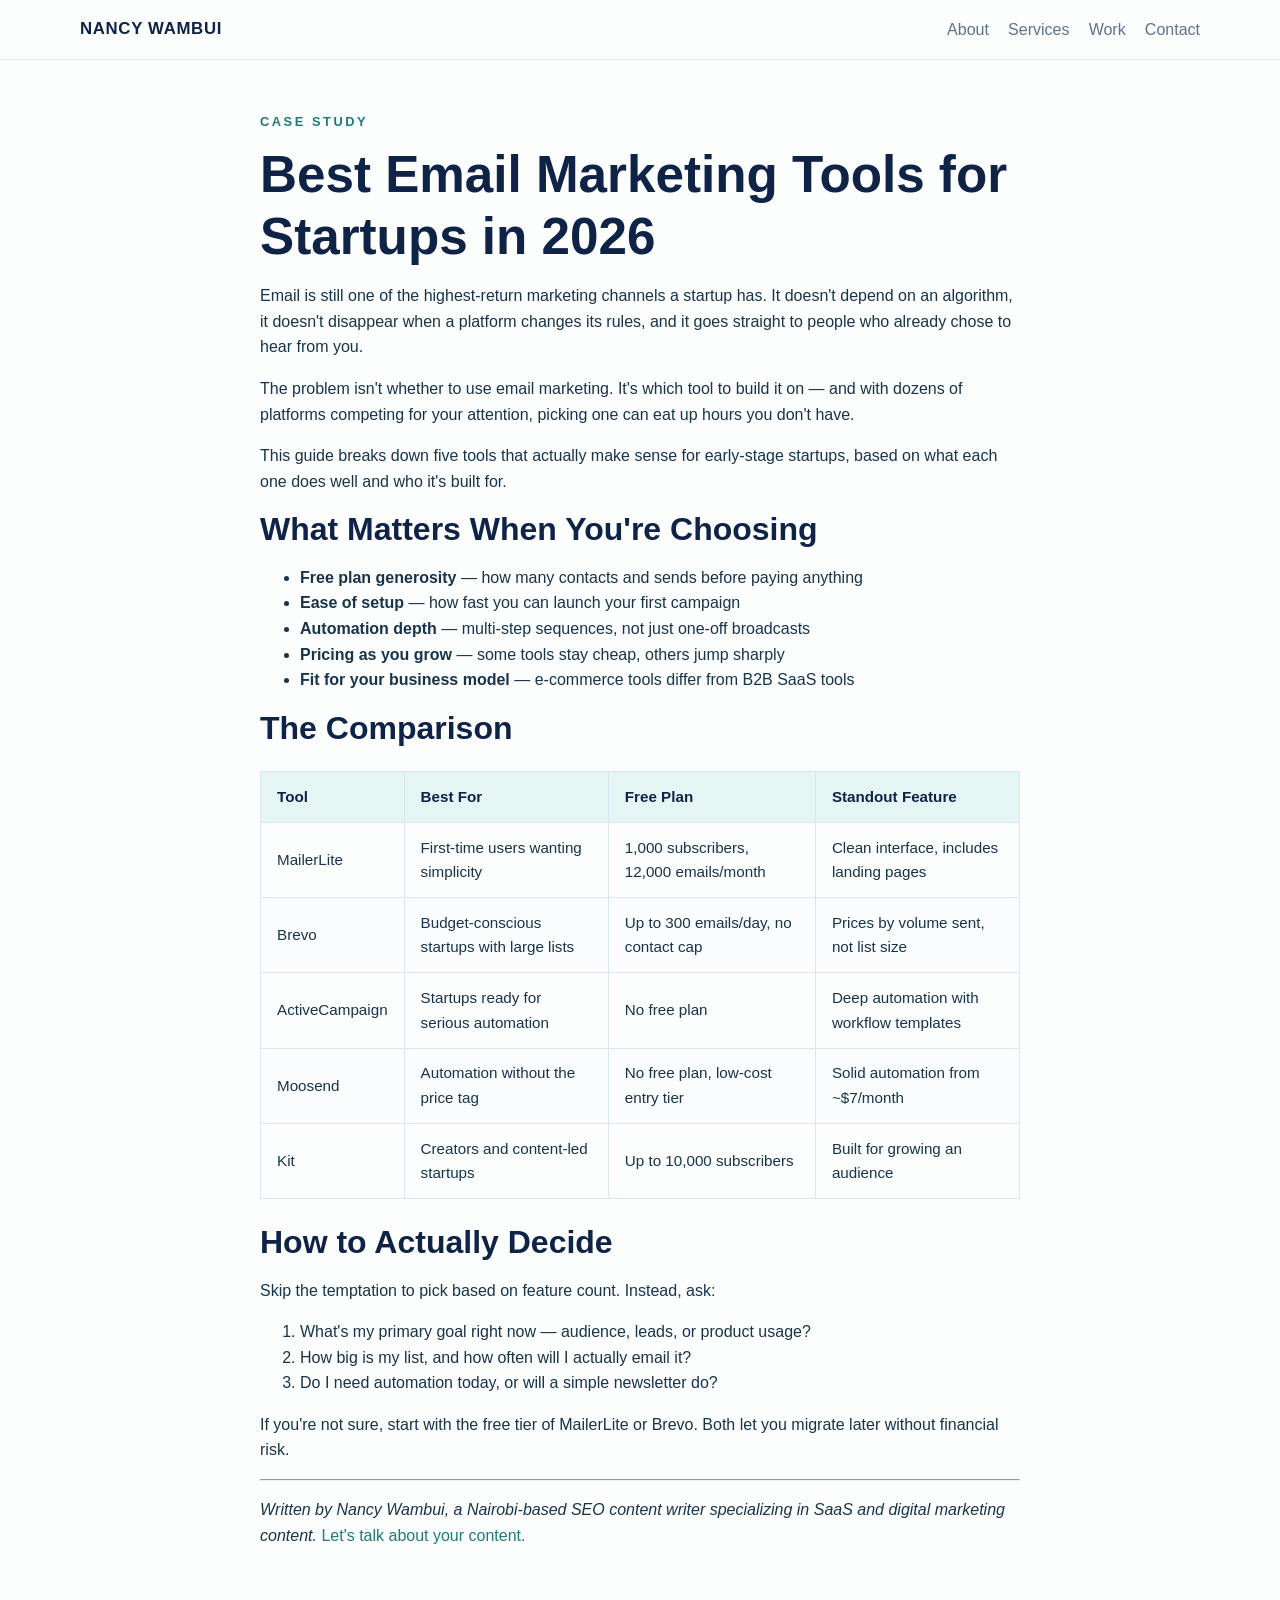
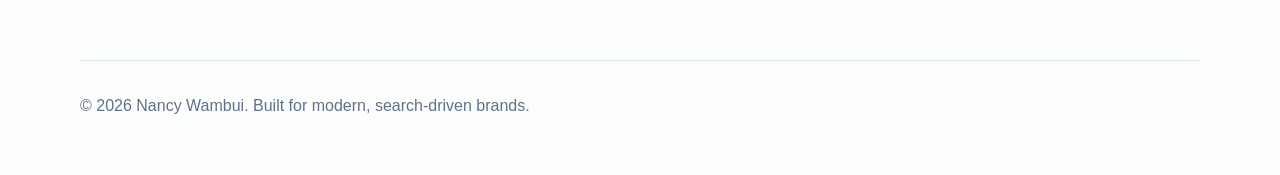
==== article-email-marketing-tools.html @ ebf5d417 "article-email-marketing-tools.html" ====
<!DOCTYPE html>
<html lang="en">
  <head>
    <meta charset="UTF-8" />
    <meta name="viewport" content="width=device-width, initial-scale=1.0" />
    <meta
      name="description"
      content="A comparison of 5 email marketing tools for startups in 2026 — MailerLite, Brevo, ActiveCampaign, Moosend, and Kit — by Nancy Wambui."
    />
    <title>Best Email Marketing Tools for Startups in 2026 | Nancy Wambui</title>
    <meta name="theme-color" content="#0f2347" />
    <link rel="stylesheet" href="styles.css" />
    <link rel="canonical" href="https://yourdomain.com/article-email-marketing-tools.html" />
  </head>
  <body>
    <a class="skip-link" href="#main-content">Skip to content</a>

    <header class="site-header">
      <div class="container nav-bar">
        <a class="brand" href="index.html">Nancy Wambui</a>
        <nav class="site-nav" aria-label="Primary navigation">
          <a href="index.html#about">About</a>
          <a href="index.html#services">Services</a>
          <a href="index.html#portfolio">Work</a>
          <a href="index.html#contact">Contact</a>
        </nav>
      </div>
    </header>

    <main id="main-content">
      <section class="section" style="padding-top: 3rem;">
        <div class="container" style="max-width: 760px;">
          <p class="eyebrow">Case study</p>
          <h1>Best Email Marketing Tools for Startups in 2026</h1>

          <p>
            Email is still one of the highest-return marketing channels a startup has. It doesn't depend on an algorithm, it doesn't disappear when a platform changes its rules, and it goes straight to people who already chose to hear from you.
          </p>
          <p>
            The problem isn't whether to use email marketing. It's which tool to build it on — and with dozens of platforms competing for your attention, picking one can eat up hours you don't have.
          </p>
          <p>This guide breaks down five tools that actually make sense for early-stage startups, based on what each one does well and who it's built for.</p>

          <h2>What Matters When You're Choosing</h2>
          <ul>
            <li><strong>Free plan generosity</strong> — how many contacts and sends before paying anything</li>
            <li><strong>Ease of setup</strong> — how fast you can launch your first campaign</li>
            <li><strong>Automation depth</strong> — multi-step sequences, not just one-off broadcasts</li>
            <li><strong>Pricing as you grow</strong> — some tools stay cheap, others jump sharply</li>
            <li><strong>Fit for your business model</strong> — e-commerce tools differ from B2B SaaS tools</li>
          </ul>

          <h2>The Comparison</h2>
          <div class="table-wrap">
            <table class="compare-table">
              <thead>
                <tr>
                  <th>Tool</th>
                  <th>Best For</th>
                  <th>Free Plan</th>
                  <th>Standout Feature</th>
                </tr>
              </thead>
              <tbody>
                <tr>
                  <td>MailerLite</td>
                  <td>First-time users wanting simplicity</td>
                  <td>1,000 subscribers, 12,000 emails/month</td>
                  <td>Clean interface, includes landing pages</td>
                </tr>
                <tr>
                  <td>Brevo</td>
                  <td>Budget-conscious startups with large lists</td>
                  <td>Up to 300 emails/day, no contact cap</td>
                  <td>Prices by volume sent, not list size</td>
                </tr>
                <tr>
                  <td>ActiveCampaign</td>
                  <td>Startups ready for serious automation</td>
                  <td>No free plan</td>
                  <td>Deep automation with workflow templates</td>
                </tr>
                <tr>
                  <td>Moosend</td>
                  <td>Automation without the price tag</td>
                  <td>No free plan, low-cost entry tier</td>
                  <td>Solid automation from ~$7/month</td>
                </tr>
                <tr>
                  <td>Kit</td>
                  <td>Creators and content-led startups</td>
                  <td>Up to 10,000 subscribers</td>
                  <td>Built for growing an audience</td>
                </tr>
              </tbody>
            </table>
          </div>

          <h2>How to Actually Decide</h2>
          <p>Skip the temptation to pick based on feature count. Instead, ask:</p>
          <ol>
            <li>What's my primary goal right now — audience, leads, or product usage?</li>
            <li>How big is my list, and how often will I actually email it?</li>
            <li>Do I need automation today, or will a simple newsletter do?</li>
          </ol>
          <p>If you're not sure, start with the free tier of MailerLite or Brevo. Both let you migrate later without financial risk.</p>

          <hr />
          <p>
            <em>Written by Nancy Wambui, a Nairobi-based SEO content writer specializing in SaaS and digital marketing content.</em>
            <a href="index.html#contact">Let's talk about your content.</a>
          </p>
        </div>
      </section>
    </main>

    <footer class="site-footer">
      <div class="container footer-row">
        <p>© 2026 Nancy Wambui. Built for modern, search-driven brands.</p>
      </div>
    </footer>
  </body>
</html>
---- styles.css ----
:root {
  --navy: #0f2347;
  --navy-deep: #091726;
  --teal: #1f7a7d;
  --teal-soft: #e4f5f4;
  --coral: #ff7f6b;
  --coral-soft: #fff0eb;
  --text: #18344b;
  --muted: #5e7389;
  --border: #dce6ee;
  --bg: #fcfdfd;
  --shadow: 0 20px 45px rgba(15, 35, 71, 0.08);
}

* {
  box-sizing: border-box;
}

html {
  scroll-behavior: smooth;
}

body {
  margin: 0;
  font-family: Inter, "Segoe UI", Roboto, Helvetica, Arial, sans-serif;
  color: var(--text);
  background: var(--bg);
  line-height: 1.6;
}

a {
  color: var(--teal);
  text-decoration: none;
}

img {
  max-width: 100%;
  display: block;
}

.skip-link {
  position: absolute;
  left: -999px;
  top: 0;
}

.skip-link:focus {
  left: 1rem;
  top: 1rem;
  z-index: 1000;
  background: var(--navy);
  color: white;
  padding: 0.75rem 1rem;
}

.container {
  width: min(1120px, calc(100% - 2rem));
  margin: 0 auto;
}

.site-header {
  position: sticky;
  top: 0;
  z-index: 10;
  background: rgba(252, 253, 253, 0.92);
  backdrop-filter: blur(10px);
  border-bottom: 1px solid rgba(220, 230, 238, 0.8);
}

.nav-bar {
  display: flex;
  align-items: center;
  justify-content: space-between;
  padding: 1rem 0;
}

.brand {
  font-size: 1.05rem;
  font-weight: 700;
  letter-spacing: 0.04em;
  text-transform: uppercase;
  color: var(--navy);
}

.site-nav {
  display: flex;
  gap: 1.2rem;
  flex-wrap: wrap;
}

.site-nav a {
  color: var(--muted);
  font-weight: 500;
}

.site-nav a:hover,
.site-nav a:focus-visible {
  color: var(--teal);
}

.hero {
  padding: 5rem 0 4rem;
  background: linear-gradient(135deg, #ffffff 0%, var(--teal-soft) 100%);
}

.hero-grid,
.about-grid,
.contact-grid {
  display: grid;
  gap: 2rem;
  align-items: center;
}

.hero-grid {
  grid-template-columns: 1.1fr 0.9fr;
}

.eyebrow {
  display: inline-block;
  margin: 0 0 0.75rem;
  font-size: 0.8rem;
  letter-spacing: 0.2em;
  text-transform: uppercase;
  color: var(--teal);
  font-weight: 700;
}

h1,
h2,
h3 {
  line-height: 1.2;
  color: var(--navy);
  margin-top: 0;
}

h1 {
  font-size: clamp(2.2rem, 4vw, 3.4rem);
  margin-bottom: 1rem;
}

h2 {
  font-size: clamp(1.6rem, 2.5vw, 2.2rem);
  margin-bottom: 0.75rem;
}

.hero-text,
.section-heading p,
.about-grid p,
.info-card p,
.case-card p,
.contact-grid p {
  color: var(--muted);
  font-size: 1.02rem;
}

.button {
  display: inline-block;
  padding: 0.8rem 1.2rem;
  border-radius: 999px;
  font-weight: 600;
  transition: transform 160ms ease, box-shadow 160ms ease;
}

.button:hover,
.button:focus-visible {
  transform: translateY(-1px);
}

.button-primary {
  background: var(--coral);
  color: white;
  box-shadow: 0 10px 25px rgba(255, 127, 107, 0.25);
}

.hero-visual {
  padding: 1rem;
  border-radius: 2rem;
  background: white;
  box-shadow: var(--shadow);
}

.section {
  padding: 4.5rem 0;
}

.section-alt {
  background: #f8fbfc;
}

.section-heading {
  max-width: 700px;
  margin-bottom: 2rem;
}

.about-grid {
  grid-template-columns: 1.2fr 0.8fr;
}

.about-card,
.info-card,
.case-card,
.contact-form {
  background: white;
  border: 1px solid var(--border);
  border-radius: 1.2rem;
  box-shadow: var(--shadow);
}

.about-card,
.info-card,
.case-card {
  padding: 1.5rem;
}

.card-grid {
  display: grid;
  grid-template-columns: repeat(2, minmax(0, 1fr));
  gap: 1.25rem;
}

.case-card a {
  font-weight: 600;
}

.contact-grid {
  grid-template-columns: 0.95fr 1.05fr;
}

.contact-form {
  padding: 1.5rem;
  display: flex;
  flex-direction: column;
  gap: 0.7rem;
}

label {
  font-weight: 600;
  color: var(--navy);
}

input,
textarea {
  border: 1px solid var(--border);
  border-radius: 0.8rem;
  padding: 0.8rem 0.9rem;
  font: inherit;
  color: var(--text);
  background: #fff;
}

input:focus,
textarea:focus {
  outline: 2px solid rgba(31, 122, 125, 0.2);
  border-color: var(--teal);
}

.social-links {
  display: flex;
  gap: 1rem;
  padding: 0;
  list-style: none;
  margin: 1rem 0 0;
}

.site-footer {
  padding: 1.5rem 0 2.5rem;
  color: var(--muted);
}

.footer-row {
  border-top: 1px solid var(--border);
  padding-top: 1rem;
}

.table-wrap {
  overflow-x: auto;
  margin: 1.5rem 0;
}

.compare-table {
  width: 100%;
  border-collapse: collapse;
  font-size: 0.95rem;
}

.compare-table th,
.compare-table td {
  padding: 0.8rem 1rem;
  border: 1px solid var(--border);
  text-align: left;
}

.compare-table th {
  background: var(--teal-soft);
  color: var(--navy);
}

.compare-table tbody tr:nth-child(even) {
  background: #fafcfd;
}

@media (max-width: 800px) {
  .hero-grid,
  .about-grid,
  .contact-grid,
  .card-grid {
    grid-template-columns: 1fr;
  }

  .hero {
    padding-top: 3.5rem;
  }
}

@media (max-width: 600px) {
  .nav-bar {
    flex-direction: column;
    align-items: flex-start;
    gap: 0.75rem;
  }

  .site-nav {
    gap: 0.8rem;
  }

  .hero {
    padding: 3rem 0 3rem;
  }

  .section {
    padding: 3.5rem 0;
  }
}
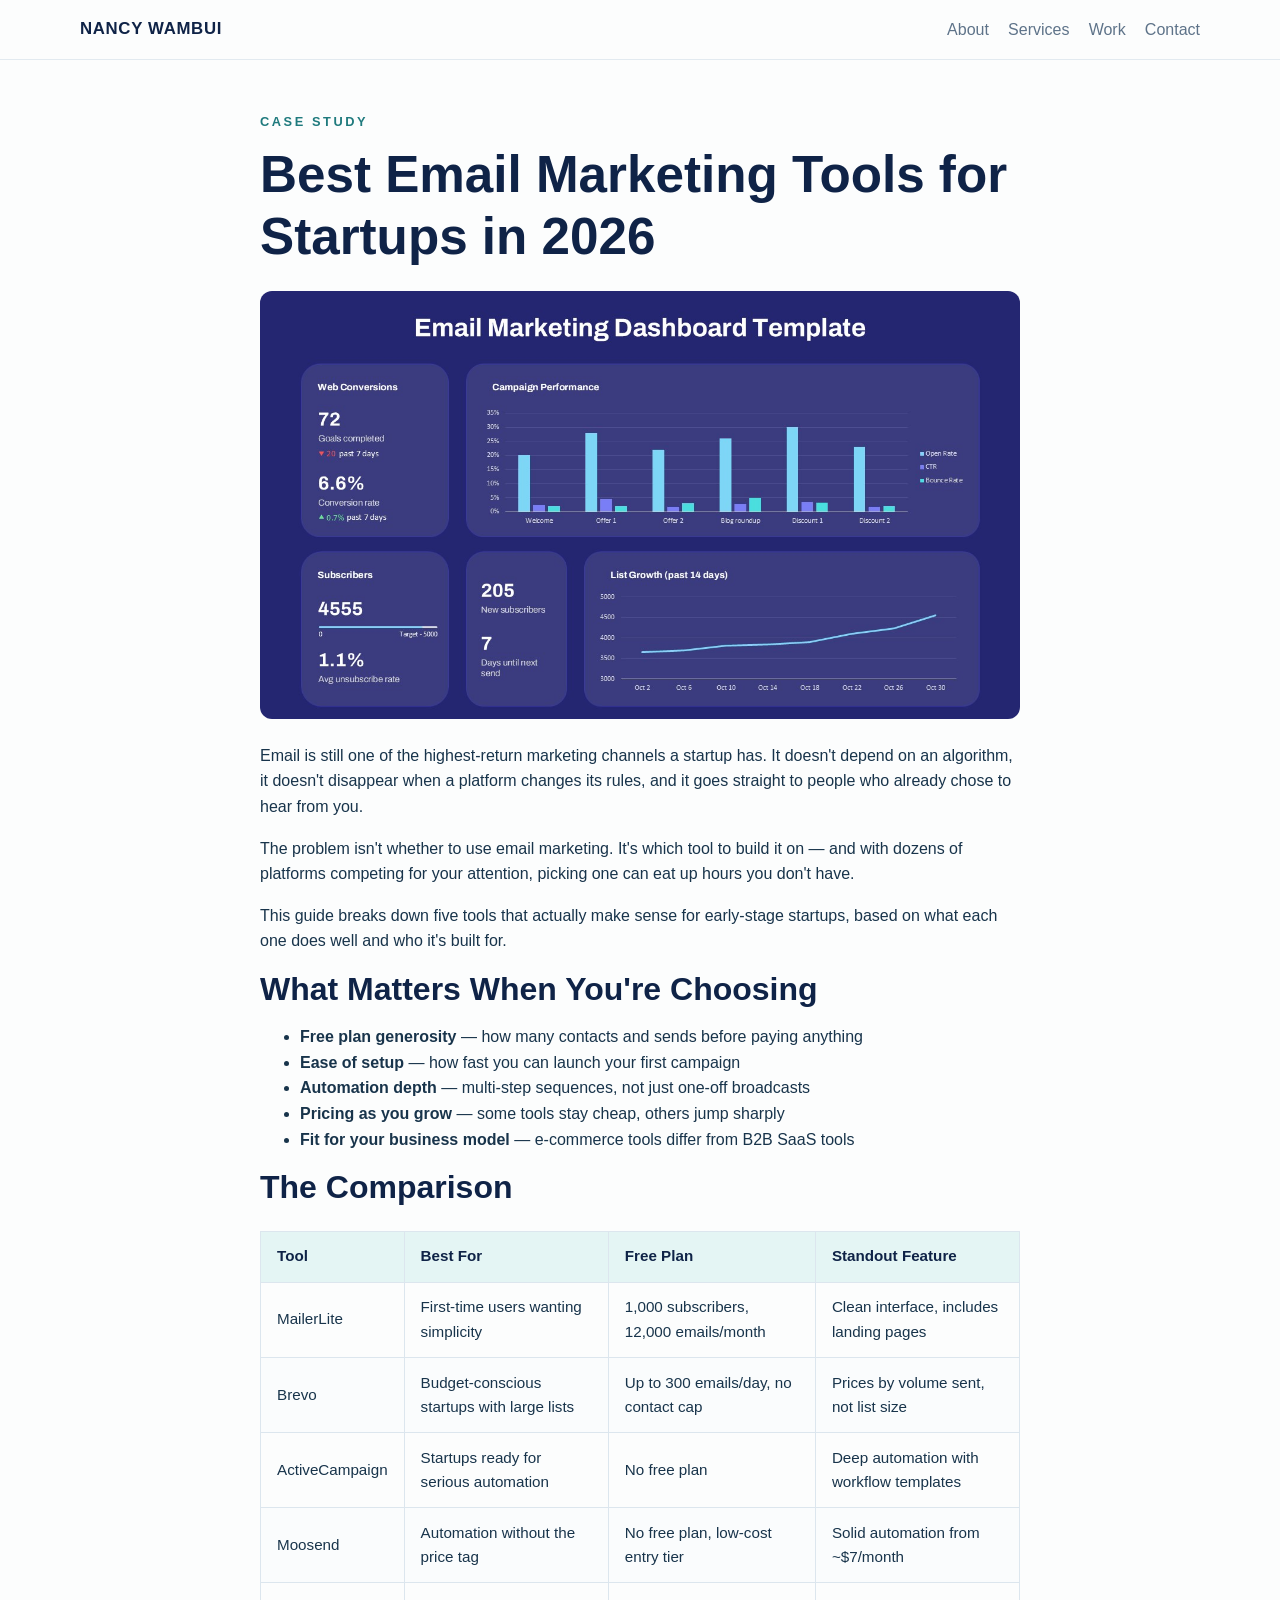
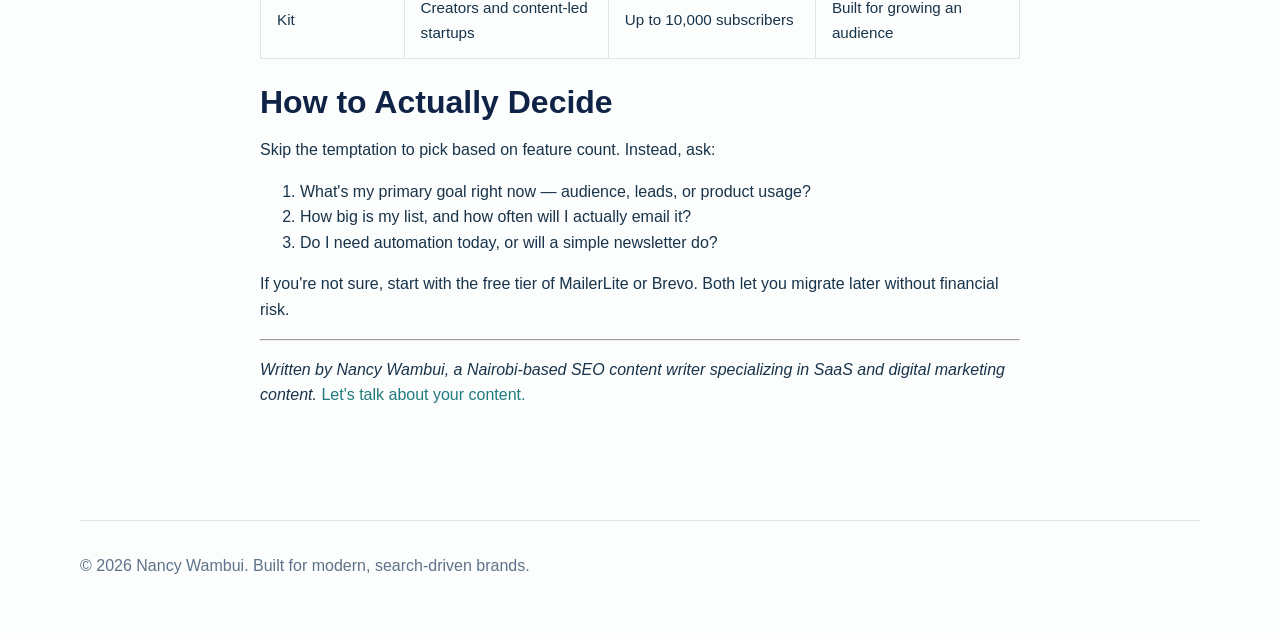
==== commit 72aae642: "link image" ====
--- a/article-email-marketing-tools.html
+++ b/article-email-marketing-tools.html
@@ -7,10 +7,20 @@
       name="description"
       content="A comparison of 5 email marketing tools for startups in 2026 — MailerLite, Brevo, ActiveCampaign, Moosend, and Kit — by Nancy Wambui."
     />
+    <meta property="og:title" content="Best Email Marketing Tools for Startups in 2026" />
+    <meta property="og:description" content="A comparison of 5 email marketing tools for startups in 2026 — MailerLite, Brevo, ActiveCampaign, Moosend, and Kit — by Nancy Wambui." />
+    <meta property="og:type" content="article" />
+    <meta property="og:url" content="https://missynancy.github.io/Portfolio/article-email-marketing-tools.html" />
+    <meta property="og:image" content="https://missynancy.github.io/Portfolio/assets/Email.jpg" />
+<meta name="twitter:image" content="https://missynancy.github.io/Portfolio/assets/Email.jpg" />
+    <meta name="twitter:card" content="summary_large_image" />
+    <meta name="twitter:title" content="Best Email Marketing Tools for Startups in 2026" />
+    <meta name="twitter:description" content="A comparison of 5 email marketing tools for startups in 2026 — MailerLite, Brevo, ActiveCampaign, Moosend, and Kit — by Nancy Wambui." />
+    <meta name="twitter:image" content="https://missynancy.github.io/Portfolio/assets/me2.jpg" />
     <title>Best Email Marketing Tools for Startups in 2026 | Nancy Wambui</title>
     <meta name="theme-color" content="#0f2347" />
     <link rel="stylesheet" href="styles.css" />
-    <link rel="canonical" href="https://yourdomain.com/article-email-marketing-tools.html" />
+    <link rel="canonical" href="https://missynancy.github.io/Portfolio/article-email-marketing-tools.html" />
   </head>
   <body>
     <a class="skip-link" href="#main-content">Skip to content</a>
@@ -32,6 +42,7 @@
         <div class="container" style="max-width: 760px;">
           <p class="eyebrow">Case study</p>
           <h1>Best Email Marketing Tools for Startups in 2026</h1>
+          <img src="assets/Email.jpg" alt="Email marketing dashboard illustration for startups" style="width:100%; border-radius: 12px; margin: 1.5rem 0; display:block;" />
 
           <p>
             Email is still one of the highest-return marketing channels a startup has. It doesn't depend on an algorithm, it doesn't disappear when a platform changes its rules, and it goes straight to people who already chose to hear from you.
--- a/styles.css
+++ b/styles.css
@@ -220,6 +220,8 @@
 
 .case-card a {
   font-weight: 600;
+  margin-right: 1rem;
+  display: inline-block;
 }
 
 .contact-grid {
@@ -331,3 +333,79 @@
     padding: 3.5rem 0;
   }
 }
+
+/* ---------------------------------------------
+   Article / case study body content
+   Scoped to .article-body so it only affects
+   long-form pages (case studies, blog articles)
+   and never touches the homepage sections above.
+--------------------------------------------- */
+
+.article-body {
+  max-width: 760px;
+}
+
+.article-body h1 {
+  margin-bottom: 1.5rem;
+}
+
+.article-body h2 {
+  margin-top: 2.5rem;
+  margin-bottom: 0.75rem;
+}
+
+.article-body h2:first-of-type {
+  margin-top: 2rem;
+}
+
+.article-body p {
+  margin: 0 0 1.25rem;
+}
+
+.article-body ul,
+.article-body ol {
+  margin: 0 0 1.5rem;
+  padding-left: 1.4rem;
+  color: var(--muted);
+}
+
+.article-body li {
+  margin-bottom: 0.6rem;
+}
+
+.article-body li strong {
+  color: var(--text);
+}
+
+.article-body code {
+  background: var(--teal-soft);
+  color: var(--teal);
+  padding: 0.15rem 0.4rem;
+  border-radius: 0.4rem;
+  font-size: 0.9em;
+  font-family: "SFMono-Regular", Consolas, "Liberation Mono", Menlo, monospace;
+}
+
+.article-body .button {
+  margin-top: 0.5rem;
+}
+
+.article-body .bio-line {
+  display: block;
+  margin-top: 2rem;
+  padding-top: 1.5rem;
+  border-top: 1px solid var(--border);
+  color: var(--muted);
+  font-size: 0.95rem;
+}
+
+.article-body .bio-line a {
+  font-weight: 600;
+  margin-left: 0.35rem;
+}
+
+@media (max-width: 600px) {
+  .article-body h2 {
+    margin-top: 2rem;
+  }
+}
